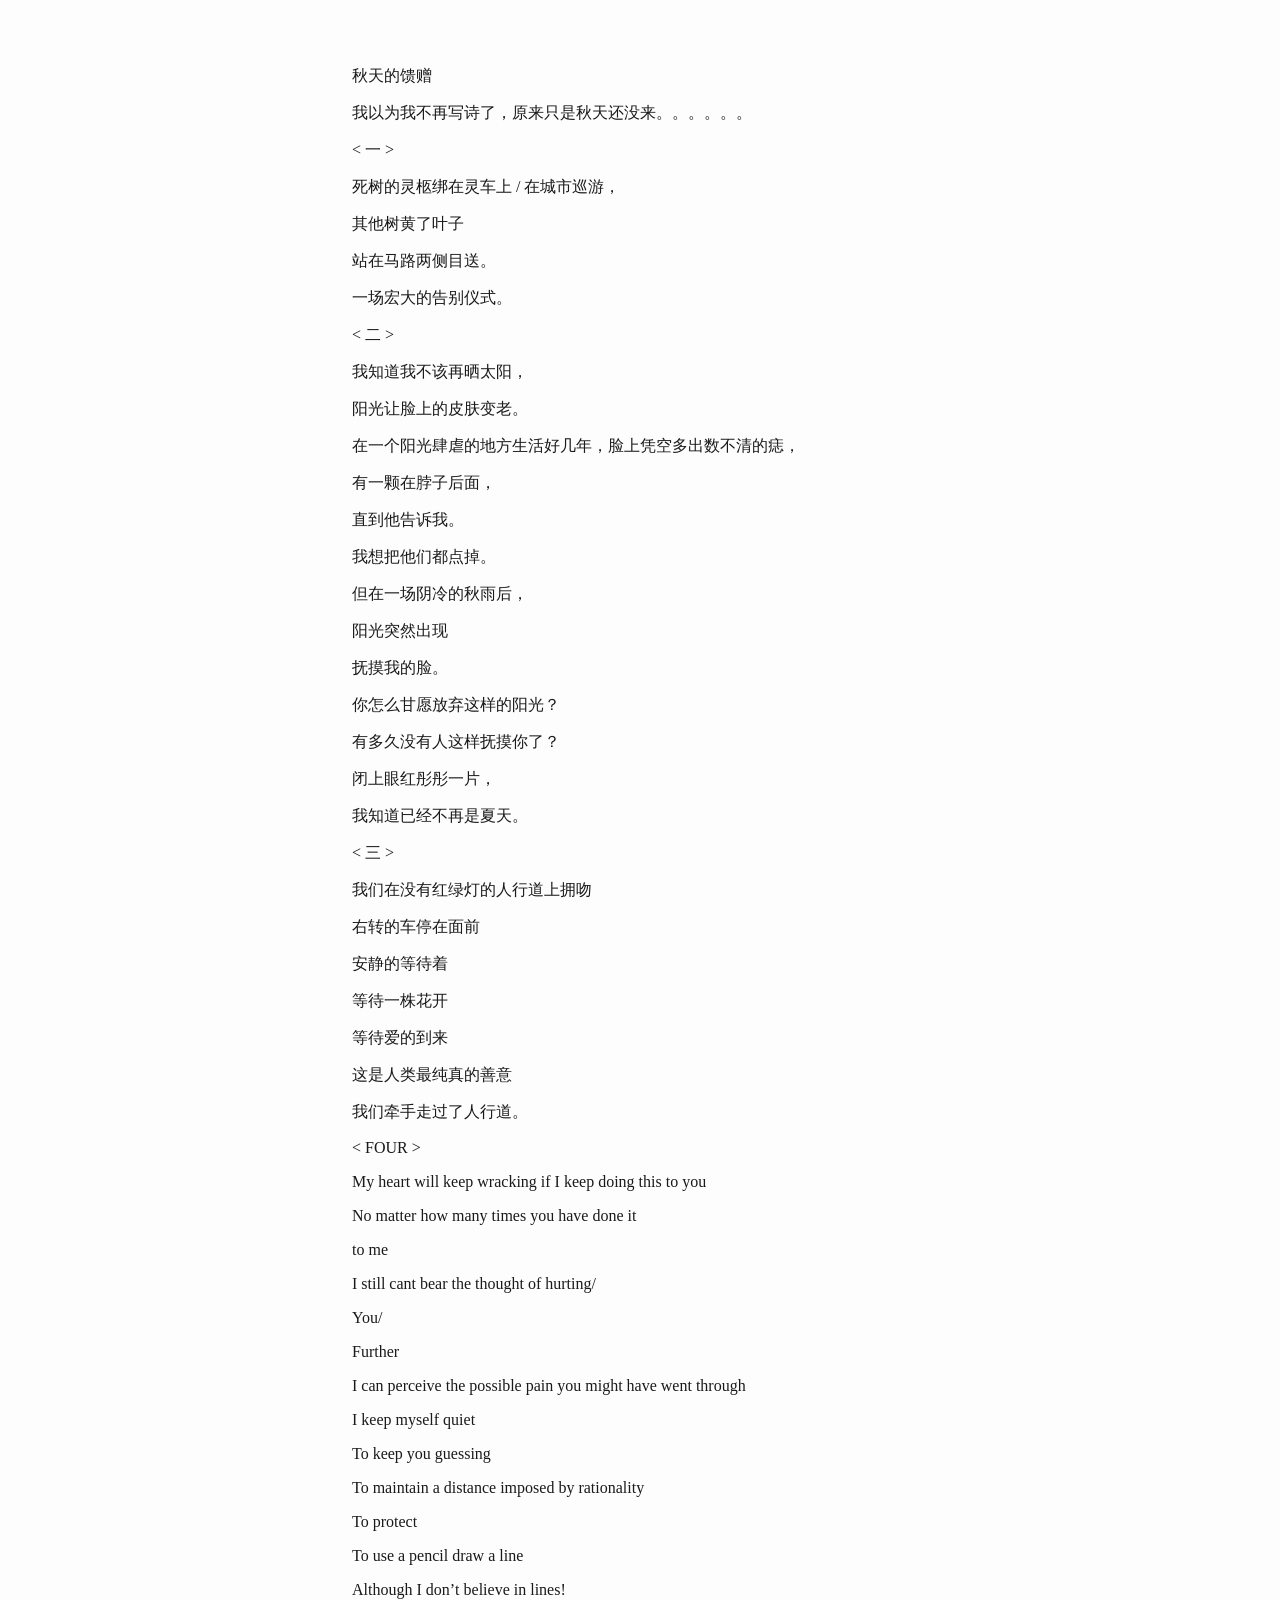
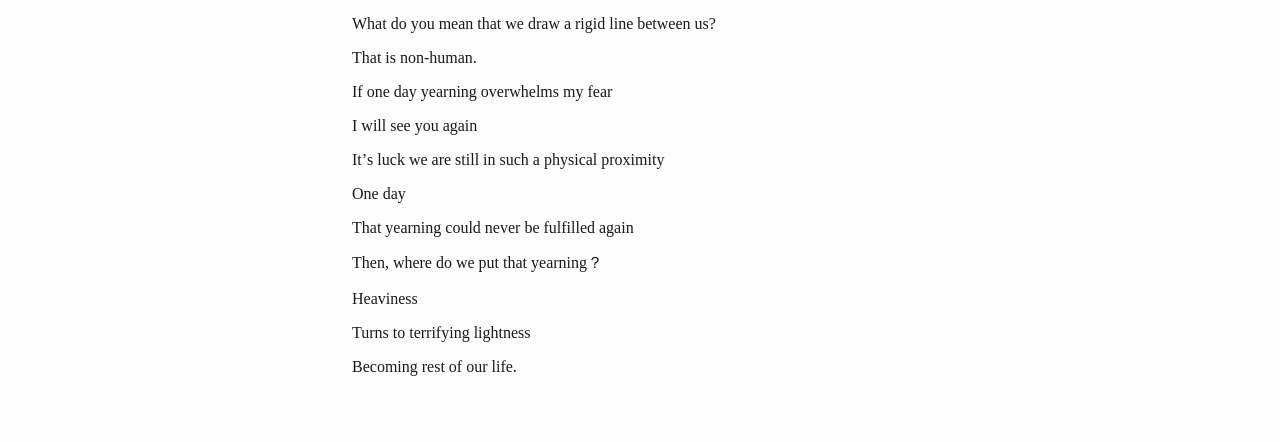
==== articles/output.html @ 7810fd72 "Add files via upload" ====
<!DOCTYPE html>
<html xmlns="http://www.w3.org/1999/xhtml">
<head>
  <meta charset="utf-8" />
  <meta name="generator" content="pandoc 3.13" />
  <meta name="viewport" content="width=device-width, initial-scale=1.0, user-scalable=yes" />
  <title>诗-秋天的馈赠</title>
  <style>
    /* Default styles provided by pandoc.
    ** See https://pandoc.org/MANUAL.html#variables-for-html for config info.
    */
    html {
      color: #1a1a1a;
      color: light-dark(#1a1a1a, #fdfdfd);
      background-color: #fdfdfd;
      background-color: light-dark(#fdfdfd, #1a1a1a);
      color-scheme: light dark;
    }
    body {
      margin: 0 auto;
      max-width: 36em;
      padding-left: 50px;
      padding-right: 50px;
      padding-top: 50px;
      padding-bottom: 50px;
      hyphens: auto;
      overflow-wrap: break-word;
      text-rendering: optimizeLegibility;
      font-kerning: normal;
    }
    @media (max-width: 600px) {
      body {
        font-size: 0.9em;
        padding: 12px;
      }
      h1 {
        font-size: 1.8em;
      }
    }
    @media print {
      html {
        color-scheme: light only;
      }
      html, body, pre, code {
        background-color: transparent;
      }
      body, a, a:visited, blockquote {
        color: black;
      }
      pre, code {
        padding: 0;
      }
      p, h2, h3 {
        orphans: 3;
        widows: 3;
      }
      h2, h3, h4 {
        page-break-after: avoid;
      }
    }
    p {
      margin: 1em 0;
    }
    a, a:visited {
      color: inherit;
    }
    img {
      max-width: 100%;
    }
    svg {
      height: auto;
      max-width: 100%;
    }
    h1, h2, h3, h4, h5, h6 {
      margin-top: 1.4em;
    }
    h5, h6 {
      font-size: 1em;
      font-style: italic;
    }
    h6 {
      font-weight: normal;
    }
    ol, ul {
      padding-left: 1.7em;
      margin-top: 1em;
    }
    li > ol, li > ul {
      margin-top: 0;
    }
    blockquote {
      margin: 1em 0 1em 1.7em;
      padding-left: 1em;
      border-left: 2px solid;
      border-color: #e6e6e6;
      border-color: light-dark(#e6e6e6, #4c4c4c);
      color: #606060;
      color: light-dark(#606060, #b6b6b6);
    }
    code {
      white-space: pre-wrap;
      font-family: Menlo, Monaco, Consolas, 'Lucida Console', monospace;
      font-size: 85%;
      margin: 0;
      hyphens: manual;
    }
    pre {
      margin: 1em 0;
      overflow: auto;
    }
    pre code {
      padding: 0;
      overflow: visible;
      overflow-wrap: normal;
    }
    .sourceCode {
     background-color: transparent;
     overflow: visible;
    }
    hr {
      border: none;
      border-top: 1px solid currentColor;
      height: 1px;
      margin: 1em 0;
    }
    table {
      margin: 1em 0;
      border-collapse: collapse;
      width: 100%;
      overflow-x: auto;
      display: block;
      font-variant-numeric: lining-nums tabular-nums;
    }
    table caption {
      margin-bottom: 0.75em;
    }
    tbody {
      margin-top: 0.5em;
      border-top: 1px solid currentColor;
      border-bottom: 1px solid currentColor;
    }
    th {
      border-top: 1px solid currentColor;
      padding: 0.25em 0.5em 0.25em 0.5em;
    }
    td {
      padding: 0.125em 0.5em 0.25em 0.5em;
    }
    header {
      margin-bottom: 4em;
      text-align: center;
    }
    #TOC li {
      list-style: none;
    }
    #TOC ul {
      padding-left: 1.3em;
    }
    #TOC > ul {
      padding-left: 0;
    }
    #TOC a:not(:hover) {
      text-decoration: none;
    }
    span.smallcaps{font-variant: small-caps;}
    div.columns{display: flex; gap: 1.5em;}
    div.column{flex: auto;}
    @media screen {
    div.columns{gap: min(4vw, 1.5em);}
    div.column{overflow-x: auto;}
    }
    div.hanging-indent{margin-left: 1.5em; text-indent: -1.5em;}
    /* The extra [class] is a hack that increases specificity enough to
       override a similar rule in reveal.js */
    ul.task-list[class]{list-style: none;}
    ul.task-list li input[type="checkbox"] {
      font-size: inherit;
      width: 0.8em;
      margin: 0 0.8em 0.2em -1.6em;
      vertical-align: middle;
    }
  </style>
</head>
<body>
<p>秋天的馈赠</p>
<p>我以为我不再写诗了，原来只是秋天还没来。。。。。。</p>
<p>&lt; 一 &gt;</p>
<p>死树的灵柩绑在灵车上 / 在城市巡游，</p>
<p>其他树黄了叶子</p>
<p>站在马路两侧目送。</p>
<p>一场宏大的告别仪式。</p>
<p>&lt; 二 &gt;</p>
<p>我知道我不该再晒太阳，</p>
<p>阳光让脸上的皮肤变老。</p>
<p>在一个阳光肆虐的地方生活好几年，脸上凭空多出数不清的痣，</p>
<p>有一颗在脖子后面，</p>
<p>直到他告诉我。</p>
<p>我想把他们都点掉。</p>
<p>但在一场阴冷的秋雨后，</p>
<p>阳光突然出现</p>
<p>抚摸我的脸。</p>
<p>你怎么甘愿放弃这样的阳光？</p>
<p>有多久没有人这样抚摸你了？</p>
<p>闭上眼红彤彤一片，</p>
<p>我知道已经不再是夏天。</p>
<p>&lt; 三 &gt;</p>
<p>我们在没有红绿灯的人行道上拥吻</p>
<p>右转的车停在面前</p>
<p>安静的等待着</p>
<p>等待一株花开</p>
<p>等待爱的到来</p>
<p>这是人类最纯真的善意</p>
<p>我们牵手走过了人行道。</p>
<p>&lt; FOUR &gt;</p>
<p>My heart will keep wracking if I keep doing this to you</p>
<p>No matter how many times you have done it</p>
<p>to me</p>
<p>I still cant bear the thought of hurting/</p>
<p>You/</p>
<p>Further</p>
<p>I can perceive the possible pain you might have went through</p>
<p>I keep myself quiet</p>
<p>To keep you guessing</p>
<p>To maintain a distance imposed by rationality</p>
<p>To protect</p>
<p>To use a pencil draw a line</p>
<p>Although I don<span dir="rtl">’</span>t believe in lines!</p>
<p>What do you mean that we draw a rigid line between us?</p>
<p>That is non-human.</p>
<p>If one day yearning overwhelms my fear</p>
<p>I will see you again</p>
<p>It<span dir="rtl">’</span>s luck we are still in such a physical
proximity</p>
<p>One day</p>
<p>That yearning could never be fulfilled again</p>
<p>Then, where do we put that yearning？</p>
<p>Heaviness</p>
<p>Turns to terrifying lightness</p>
<p>Becoming rest of our life.</p>
</body>
</html>
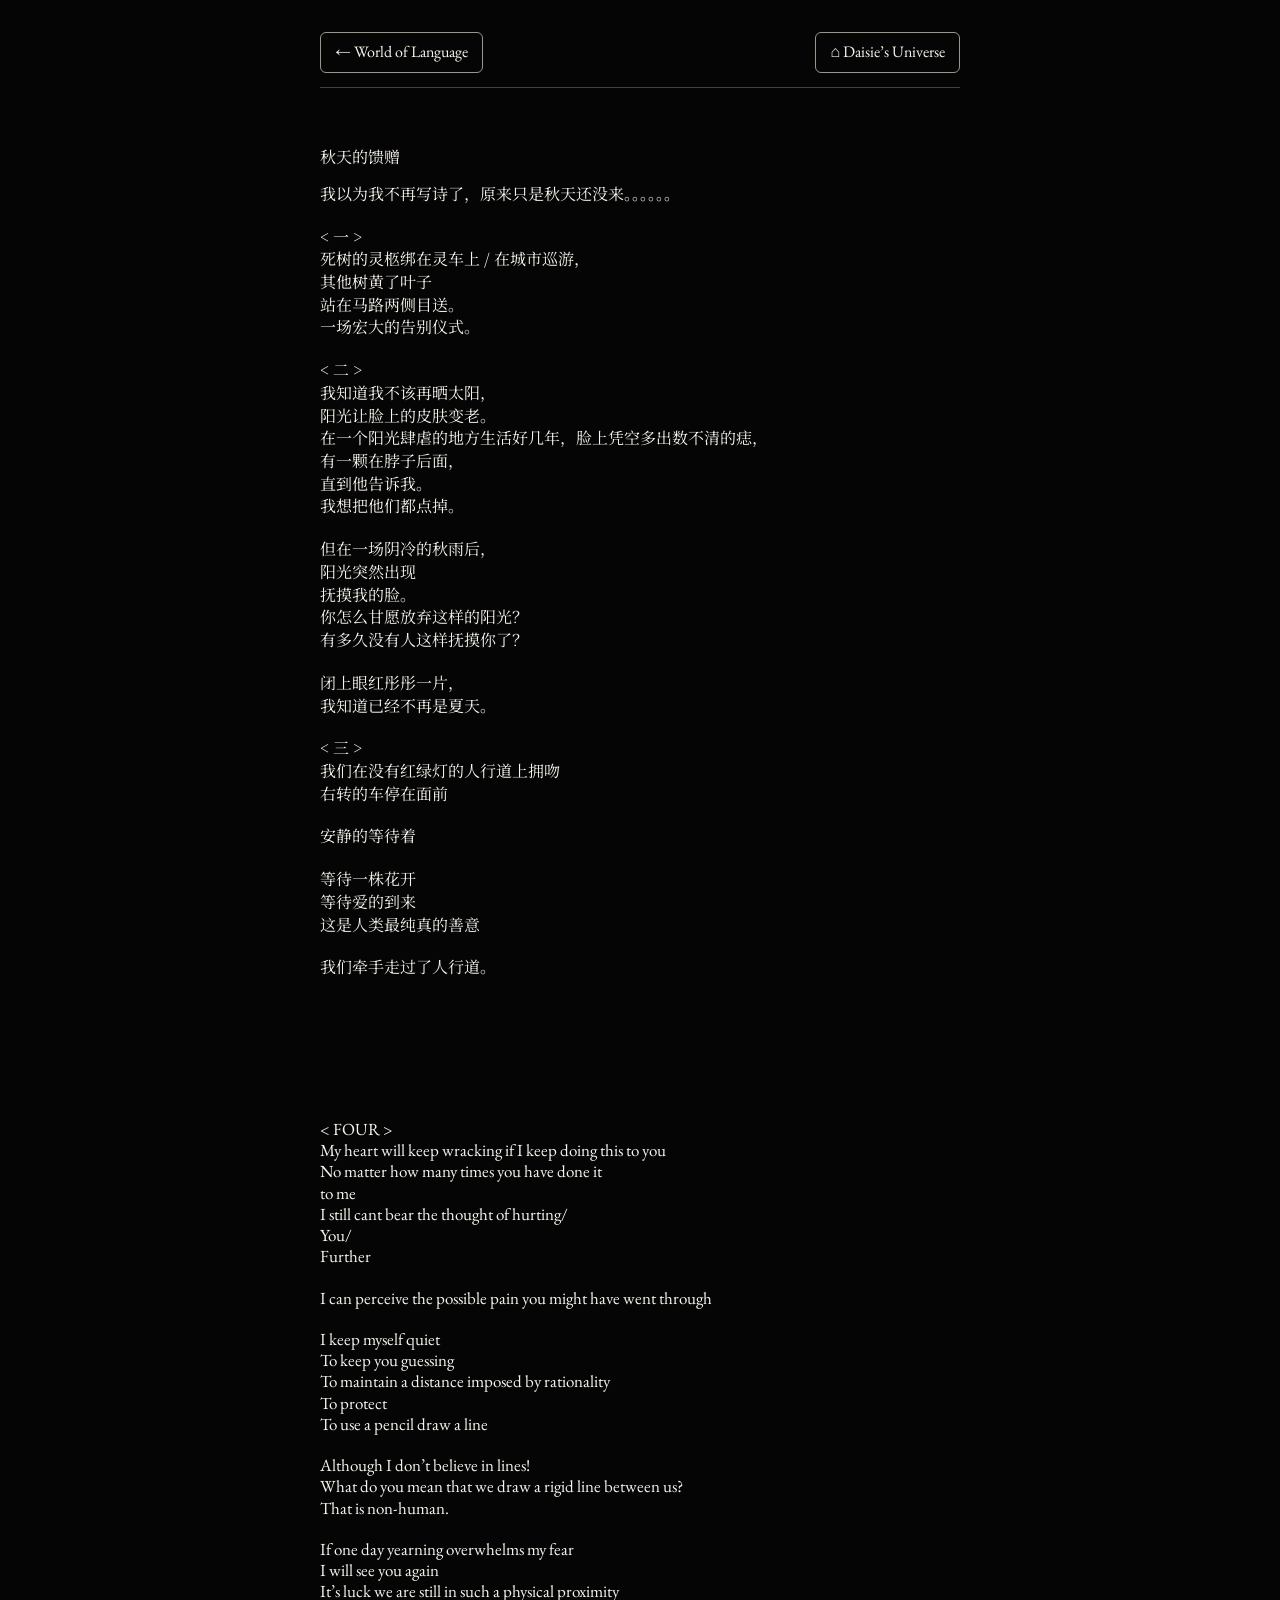
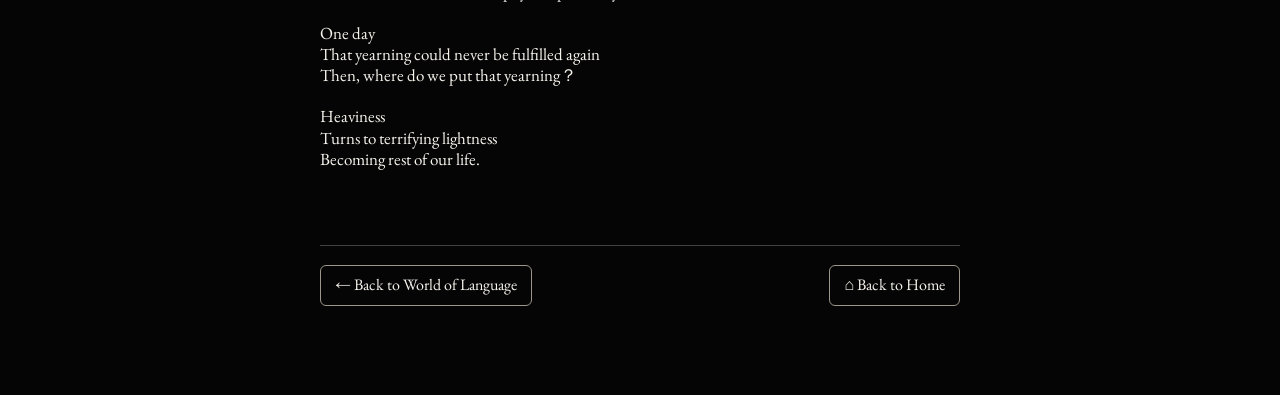
==== commit 6e9d4832: "Add files via upload" ====
--- a/articles/output.html
+++ b/articles/output.html
@@ -1,241 +1,139 @@
 <!DOCTYPE html>
-<html xmlns="http://www.w3.org/1999/xhtml">
+
+<html lang="zh-CN">
 <head>
-  <meta charset="utf-8" />
-  <meta name="generator" content="pandoc 3.13" />
-  <meta name="viewport" content="width=device-width, initial-scale=1.0, user-scalable=yes" />
-  <title>诗-秋天的馈赠</title>
-  <style>
-    /* Default styles provided by pandoc.
-    ** See https://pandoc.org/MANUAL.html#variables-for-html for config info.
-    */
-    html {
-      color: #1a1a1a;
-      color: light-dark(#1a1a1a, #fdfdfd);
-      background-color: #fdfdfd;
-      background-color: light-dark(#fdfdfd, #1a1a1a);
-      color-scheme: light dark;
-    }
-    body {
-      margin: 0 auto;
-      max-width: 36em;
-      padding-left: 50px;
-      padding-right: 50px;
-      padding-top: 50px;
-      padding-bottom: 50px;
-      hyphens: auto;
-      overflow-wrap: break-word;
-      text-rendering: optimizeLegibility;
-      font-kerning: normal;
-    }
-    @media (max-width: 600px) {
-      body {
-        font-size: 0.9em;
-        padding: 12px;
-      }
-      h1 {
-        font-size: 1.8em;
-      }
-    }
-    @media print {
-      html {
-        color-scheme: light only;
-      }
-      html, body, pre, code {
-        background-color: transparent;
-      }
-      body, a, a:visited, blockquote {
-        color: black;
-      }
-      pre, code {
-        padding: 0;
-      }
-      p, h2, h3 {
-        orphans: 3;
-        widows: 3;
-      }
-      h2, h3, h4 {
-        page-break-after: avoid;
-      }
-    }
-    p {
-      margin: 1em 0;
-    }
-    a, a:visited {
-      color: inherit;
-    }
-    img {
-      max-width: 100%;
-    }
-    svg {
-      height: auto;
-      max-width: 100%;
-    }
-    h1, h2, h3, h4, h5, h6 {
-      margin-top: 1.4em;
-    }
-    h5, h6 {
-      font-size: 1em;
-      font-style: italic;
-    }
-    h6 {
-      font-weight: normal;
-    }
-    ol, ul {
-      padding-left: 1.7em;
-      margin-top: 1em;
-    }
-    li > ol, li > ul {
-      margin-top: 0;
-    }
-    blockquote {
-      margin: 1em 0 1em 1.7em;
-      padding-left: 1em;
-      border-left: 2px solid;
-      border-color: #e6e6e6;
-      border-color: light-dark(#e6e6e6, #4c4c4c);
-      color: #606060;
-      color: light-dark(#606060, #b6b6b6);
-    }
-    code {
-      white-space: pre-wrap;
-      font-family: Menlo, Monaco, Consolas, 'Lucida Console', monospace;
-      font-size: 85%;
-      margin: 0;
-      hyphens: manual;
-    }
-    pre {
-      margin: 1em 0;
-      overflow: auto;
-    }
-    pre code {
-      padding: 0;
-      overflow: visible;
-      overflow-wrap: normal;
-    }
-    .sourceCode {
-     background-color: transparent;
-     overflow: visible;
-    }
-    hr {
-      border: none;
-      border-top: 1px solid currentColor;
-      height: 1px;
-      margin: 1em 0;
-    }
-    table {
-      margin: 1em 0;
-      border-collapse: collapse;
-      width: 100%;
-      overflow-x: auto;
-      display: block;
-      font-variant-numeric: lining-nums tabular-nums;
-    }
-    table caption {
-      margin-bottom: 0.75em;
-    }
-    tbody {
-      margin-top: 0.5em;
-      border-top: 1px solid currentColor;
-      border-bottom: 1px solid currentColor;
-    }
-    th {
-      border-top: 1px solid currentColor;
-      padding: 0.25em 0.5em 0.25em 0.5em;
-    }
-    td {
-      padding: 0.125em 0.5em 0.25em 0.5em;
-    }
-    header {
-      margin-bottom: 4em;
-      text-align: center;
-    }
-    #TOC li {
-      list-style: none;
-    }
-    #TOC ul {
-      padding-left: 1.3em;
-    }
-    #TOC > ul {
-      padding-left: 0;
-    }
-    #TOC a:not(:hover) {
-      text-decoration: none;
-    }
-    span.smallcaps{font-variant: small-caps;}
-    div.columns{display: flex; gap: 1.5em;}
-    div.column{flex: auto;}
-    @media screen {
-    div.columns{gap: min(4vw, 1.5em);}
-    div.column{overflow-x: auto;}
-    }
-    div.hanging-indent{margin-left: 1.5em; text-indent: -1.5em;}
-    /* The extra [class] is a hack that increases specificity enough to
-       override a similar rule in reveal.js */
-    ul.task-list[class]{list-style: none;}
-    ul.task-list li input[type="checkbox"] {
-      font-size: inherit;
-      width: 0.8em;
-      margin: 0 0.8em 0.2em -1.6em;
-      vertical-align: middle;
-    }
-  </style>
+<meta charset="utf-8"/>
+<meta content="width=device-width, initial-scale=1" name="viewport"/>
+<meta content="秋天的馈赠 — 一首关于秋天、阳光、告别与思念的诗。" name="description"/>
+<title>秋天的馈赠 — Daisie's Universe</title>
+<link href="https://fonts.googleapis.com" rel="preconnect"/>
+<link crossorigin="" href="https://fonts.gstatic.com" rel="preconnect"/>
+<link href="https://fonts.googleapis.com/css2?family=EB+Garamond:wght@400;500&amp;family=Noto+Serif+SC:wght@400;500&amp;display=swap" rel="stylesheet"/>
+<style>
+@import url("https://fonts.googleapis.com/css2?family=EB+Garamond:wght@400;500&family=Noto+Serif+SC:wght@400;500&display=swap");
+:root { color-scheme: dark; }
+* { box-sizing: border-box; }
+html { scroll-behavior: smooth; }
+body { margin:0; background:#050505; color:#f7f4ed; font-family:"Noto Serif SC", "Songti SC", "STSong", serif; }
+.page { width:min(100% - 36px, 640px); margin:auto; padding:18px 0 70px; }
+.site-nav { display:flex; gap:12px; flex-wrap:wrap; align-items:center; justify-content:space-between; padding:14px 0; border-bottom:1px solid #424242; }
+.site-nav.bottom { margin-top:75px; padding:19px 0; border-top:1px solid #424242; border-bottom:0; }
+.nav-link { display:inline-flex; align-items:center; justify-content:center; min-height:40px; padding:9px 14px; border:1px solid #9b958a; border-radius:6px; color:#f7f4ed; text-decoration:none; font-family:"EB Garamond", Georgia, serif; font-size:16px; line-height:1.3; }
+.nav-link:hover, .nav-link:focus-visible { background:#f7f4ed; color:#050505; }
+header { margin:58px 0 20px; }
+h1 { font-size:16px; line-height:1.4; font-weight:400; margin:0 0 15px; }
+.subtitle { font-size:16px; line-height:1.4; margin:0; color:inherit; }
+.poem-section { margin:0 0 20px; }
+.section-number { margin:0; font-size:16px; font-weight:400; line-height:1.42; }
+.stanza { margin:0 0 20px; }
+.stanza:last-child { margin-bottom:0; }
+.verse-line { display:block; font-size:16px; line-height:1.42; white-space:pre-wrap; overflow-wrap:anywhere; }
+.poem-section[lang="en"] { margin-top:140px; }
+.poem-section[lang="en"] .section-number, .poem-section[lang="en"] .verse-line { font-family:"EB Garamond", Georgia, serif; font-size:17px; line-height:1.25; }
+.poem-section[lang="en"] .stanza { margin-bottom:20px; }
+@media (max-width: 600px) { .page{width:calc(100% - 36px);} header{margin-top:42px;} .site-nav{gap:8px;} .nav-link{font-size:15px; padding:8px 10px;} .poem-section[lang="en"]{margin-top:100px;} }
+</style>
 </head>
 <body>
-<p>秋天的馈赠</p>
-<p>我以为我不再写诗了，原来只是秋天还没来。。。。。。</p>
-<p>&lt; 一 &gt;</p>
-<p>死树的灵柩绑在灵车上 / 在城市巡游，</p>
-<p>其他树黄了叶子</p>
-<p>站在马路两侧目送。</p>
-<p>一场宏大的告别仪式。</p>
-<p>&lt; 二 &gt;</p>
-<p>我知道我不该再晒太阳，</p>
-<p>阳光让脸上的皮肤变老。</p>
-<p>在一个阳光肆虐的地方生活好几年，脸上凭空多出数不清的痣，</p>
-<p>有一颗在脖子后面，</p>
-<p>直到他告诉我。</p>
-<p>我想把他们都点掉。</p>
-<p>但在一场阴冷的秋雨后，</p>
-<p>阳光突然出现</p>
-<p>抚摸我的脸。</p>
-<p>你怎么甘愿放弃这样的阳光？</p>
-<p>有多久没有人这样抚摸你了？</p>
-<p>闭上眼红彤彤一片，</p>
-<p>我知道已经不再是夏天。</p>
-<p>&lt; 三 &gt;</p>
-<p>我们在没有红绿灯的人行道上拥吻</p>
-<p>右转的车停在面前</p>
-<p>安静的等待着</p>
-<p>等待一株花开</p>
-<p>等待爱的到来</p>
-<p>这是人类最纯真的善意</p>
-<p>我们牵手走过了人行道。</p>
-<p>&lt; FOUR &gt;</p>
-<p>My heart will keep wracking if I keep doing this to you</p>
-<p>No matter how many times you have done it</p>
-<p>to me</p>
-<p>I still cant bear the thought of hurting/</p>
-<p>You/</p>
-<p>Further</p>
-<p>I can perceive the possible pain you might have went through</p>
-<p>I keep myself quiet</p>
-<p>To keep you guessing</p>
-<p>To maintain a distance imposed by rationality</p>
-<p>To protect</p>
-<p>To use a pencil draw a line</p>
-<p>Although I don<span dir="rtl">’</span>t believe in lines!</p>
-<p>What do you mean that we draw a rigid line between us?</p>
-<p>That is non-human.</p>
-<p>If one day yearning overwhelms my fear</p>
-<p>I will see you again</p>
-<p>It<span dir="rtl">’</span>s luck we are still in such a physical
-proximity</p>
-<p>One day</p>
-<p>That yearning could never be fulfilled again</p>
-<p>Then, where do we put that yearning？</p>
-<p>Heaviness</p>
-<p>Turns to terrifying lightness</p>
-<p>Becoming rest of our life.</p>
+<div class="page">
+<nav aria-label="Top navigation" class="site-nav"><a class="nav-link" href="../pages/language.html">← World of Language</a><a class="nav-link" href="../index.html">⌂ Daisie’s Universe</a></nav>
+<main>
+<header>
+<h1>秋天的馈赠</h1>
+<p class="subtitle">我以为我不再写诗了，原来只是秋天还没来。。。。。。</p>
+</header>
+<section aria-label="&lt; 一 &gt;" class="poem-section" lang="zh-CN">
+<h2 class="section-number">&lt; 一 &gt;</h2>
+<div class="stanza">
+<span class="verse-line">死树的灵柩绑在灵车上 / 在城市巡游，</span>
+<span class="verse-line">其他树黄了叶子</span>
+<span class="verse-line">站在马路两侧目送。</span>
+<span class="verse-line">一场宏大的告别仪式。</span>
+</div>
+</section>
+<section aria-label="&lt; 二 &gt;" class="poem-section" lang="zh-CN">
+<h2 class="section-number">&lt; 二 &gt;</h2>
+<div class="stanza">
+<span class="verse-line">我知道我不该再晒太阳，</span>
+<span class="verse-line">阳光让脸上的皮肤变老。</span>
+<span class="verse-line">在一个阳光肆虐的地方生活好几年，脸上凭空多出数不清的痣，</span>
+<span class="verse-line">有一颗在脖子后面，</span>
+<span class="verse-line">直到他告诉我。</span>
+<span class="verse-line">我想把他们都点掉。</span>
+</div>
+<div class="stanza">
+<span class="verse-line">但在一场阴冷的秋雨后，</span>
+<span class="verse-line">阳光突然出现</span>
+<span class="verse-line">抚摸我的脸。</span>
+<span class="verse-line">你怎么甘愿放弃这样的阳光？ </span>
+<span class="verse-line">有多久没有人这样抚摸你了？</span>
+</div>
+<div class="stanza">
+<span class="verse-line">闭上眼红彤彤一片，</span>
+<span class="verse-line">我知道已经不再是夏天。</span>
+</div>
+</section>
+<section aria-label="&lt; 三 &gt;" class="poem-section" lang="zh-CN">
+<h2 class="section-number">&lt; 三 &gt;</h2>
+<div class="stanza">
+<span class="verse-line">我们在没有红绿灯的人行道上拥吻</span>
+<span class="verse-line">右转的车停在面前</span>
+</div>
+<div class="stanza">
+<span class="verse-line">安静的等待着</span>
+</div>
+<div class="stanza">
+<span class="verse-line">等待一株花开</span>
+<span class="verse-line">等待爱的到来</span>
+<span class="verse-line">这是人类最纯真的善意</span>
+</div>
+<div class="stanza">
+<span class="verse-line">我们牵手走过了人行道。</span>
+</div>
+</section>
+<section aria-label="&lt; FOUR &gt;" class="poem-section" lang="en">
+<h2 class="section-number">&lt; FOUR &gt;</h2>
+<div class="stanza">
+<span class="verse-line">My heart will keep wracking if I keep doing this to you </span>
+<span class="verse-line">No matter how many times you have done it</span>
+<span class="verse-line">to me </span>
+<span class="verse-line">I still cant bear the thought of hurting/ </span>
+<span class="verse-line">You/</span>
+<span class="verse-line">Further</span>
+</div>
+<div class="stanza">
+<span class="verse-line">I can perceive the possible pain you might have went through</span>
+</div>
+<div class="stanza">
+<span class="verse-line">I keep myself quiet</span>
+<span class="verse-line">To keep you guessing </span>
+<span class="verse-line">To maintain a distance imposed by rationality </span>
+<span class="verse-line">To protect</span>
+<span class="verse-line">To use a pencil draw a line</span>
+</div>
+<div class="stanza">
+<span class="verse-line">Although I don’t believe in lines!</span>
+<span class="verse-line">What do you mean that we draw a rigid line between us?</span>
+<span class="verse-line">That is non-human.</span>
+</div>
+<div class="stanza">
+<span class="verse-line">If one day yearning overwhelms my fear</span>
+<span class="verse-line">I will see you again</span>
+<span class="verse-line">It’s luck we are still in such a physical proximity </span>
+</div>
+<div class="stanza">
+<span class="verse-line">One day </span>
+<span class="verse-line">That yearning could never be fulfilled again</span>
+<span class="verse-line">Then, where do we put that yearning？</span>
+</div>
+<div class="stanza">
+<span class="verse-line">Heaviness</span>
+<span class="verse-line">Turns to terrifying lightness </span>
+<span class="verse-line">Becoming rest of our life.</span>
+</div>
+</section>
+</main>
+<nav aria-label="Bottom navigation" class="site-nav bottom"><a class="nav-link" href="../pages/language.html">← Back to World of Language</a><a class="nav-link" href="../index.html">⌂ Back to Home</a></nav>
+</div>
 </body>
 </html>
